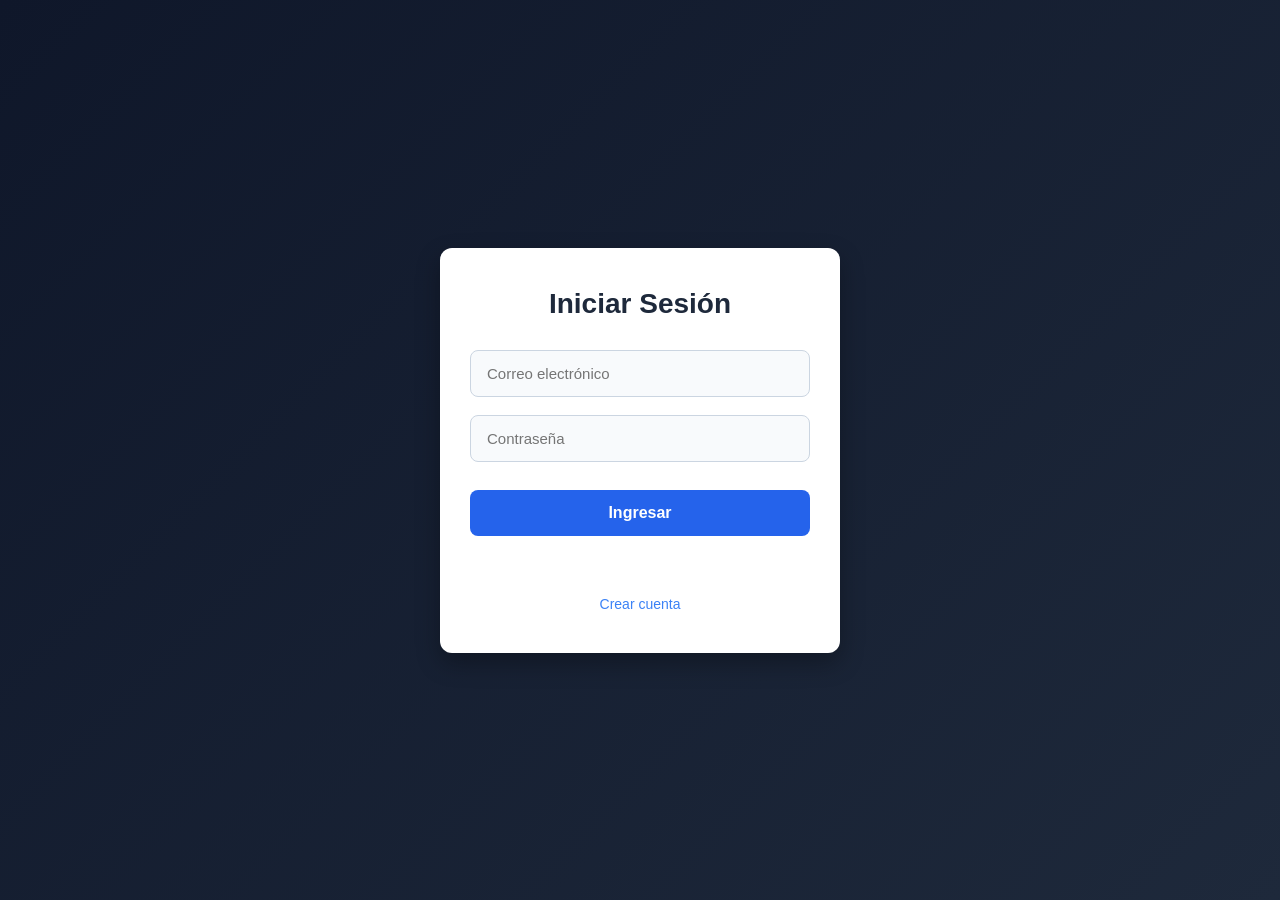
==== frontend/login.html @ dafb1d5c "first commit" ====
<!DOCTYPE html>
<html lang="es">
<head>
    <meta charset="UTF-8">
    <meta name="viewport" content="width=device-width, initial-scale=1.0">
    <title>Login</title>
    <link rel="stylesheet" href="css/style.css">
</head>
<body>

    <div class="auth-wrapper">

        <div class="login-container">

            <h1>Iniciar Sesión</h1>

            <form id="formLogin">
                <input type="email" id="email" placeholder="Correo electrónico" required>
                <input type="password" id="password" placeholder="Contraseña" required>
                <button type="submit">Ingresar</button>
            </form>

            <p id="mensaje"></p>

            <a href="registro.html">Crear cuenta</a>

        </div>

    </div>

    <script src="../js/login.js"></script>

</body>
</html>
---- frontend/css/style.css ----
/* ==========================================
   1. RESET & ESTILOS BASE (Comunes a todo)
   ========================================== */
* {
    margin: 0;
    padding: 0;
    box-sizing: border-box;
    font-family: 'Segoe UI', Roboto, Helvetica, Arial, sans-serif;
}

body {
    min-height: 100vh;
    color: #334155;
    background-color: #f8fafc; /* Fondo general gris claro e impecable */
}

/* Control del sistema de pestañas interactivas */
.hidden {
    display: none !important;
}


/* ==========================================
   2. VISTA DE ACCESO (Login / Registro)
   ========================================== */
.auth-wrapper {
    min-height: 100vh;
    width: 100%;
    display: flex;
    justify-content: center;
    align-items: center;
    background: linear-gradient(135deg, #0f172a 0%, #1e293b 100%);
    padding: 20px;
}

.login-container {
    background-color: #ffffff;
    width: 100%;
    max-width: 400px;
    padding: 40px 30px;
    border-radius: 12px;
    box-shadow: 0 10px 25px rgba(0, 0, 0, 0.3);
    text-align: center;
}

.login-container h1 {
    color: #1e293b;
    font-size: 28px;
    font-weight: 700;
    margin-bottom: 30px;
}

.login-container form {
    display: flex;
    flex-direction: column;
    gap: 18px;
}

.login-container input {
    width: 100%;
    padding: 14px 16px;
    font-size: 15px;
    border: 1px solid #cbd5e1;
    border-radius: 8px;
    background-color: #f8fafc;
    color: #334155;
    outline: none;
    transition: all 0.3s ease;
}

.login-container input:focus {
    border-color: #3b82f6;
    box-shadow: 0 0 0 4px rgba(59, 130, 246, 0.15);
}

.login-container button {
    width: 100%;
    padding: 14px;
    font-size: 16px;
    font-weight: 600;
    color: #ffffff;
    background-color: #2563eb;
    border: none;
    border-radius: 8px;
    cursor: pointer;
    transition: background-color 0.2s, transform 0.1s;
    margin-top: 10px;
}

.login-container button:hover { background-color: #1d4ed8; }
.login-container button:active { transform: scale(0.98); }

.login-container a {
    display: inline-block;
    margin-top: 25px;
    font-size: 14px;
    color: #3b82f6;
    text-decoration: none;
    font-weight: 500;
}

.login-container a:hover { text-decoration: underline; }

#mensaje { margin-top: 15px; font-size: 14px; min-height: 20px; }
.error { color: #ef4444; }
.exito { color: #22c55e; }


/* ==========================================
   3. ARQUITECTURA DEL PANEL (Dashboard Layout)
   ========================================== */
.dashboard-layout {
    display: flex;
    min-height: 100vh;
}

/* --- SIDEBAR IZQUIERDA --- */
.sidebar {
    width: 260px;
    background-color: #0f172a; /* Azul noche profundo */
    color: #ffffff;
    display: flex;
    flex-direction: column;
    padding: 25px 15px;
    flex-shrink: 0;
}

.sidebar-header h2 {
    font-size: 19px;
    font-weight: 700;
    color: #3b82f6;
    border-bottom: 1px solid #1e293b;
    padding-bottom: 20px;
    margin-bottom: 25px;
    text-align: center;
}

/* Menú de navegación interno */
.sidebar-menu {
    display: flex;
    flex-direction: column;
    gap: 8px;
    flex: 1;
}

.menu-btn {
    background: none;
    border: none;
    color: #94a3b8;
    text-align: left;
    padding: 12px 16px;
    font-size: 14px;
    font-weight: 500;
    cursor: pointer;
    border-radius: 8px;
    display: flex;
    align-items: center;
    gap: 12px;
    transition: all 0.2s ease;
    width: 100%;
}

.menu-btn:hover {
    background-color: #1e293b;
    color: #ffffff;
}

.menu-btn.active {
    background-color: #2563eb;
    color: #ffffff;
    font-weight: 600;
}

/* Footer de la Sidebar (Boton Salir) */
.sidebar-footer {
    border-top: 1px solid #1e293b;
    padding-top: 15px;
}

.logout-btn {
    background-color: rgba(239, 68, 68, 0.1);
    border: none;
    color: #f87171;
    width: 100%;
    padding: 12px;
    border-radius: 8px;
    font-size: 14px;
    font-weight: 600;
    cursor: pointer;
    text-align: left;
    display: flex;
    align-items: center;
    gap: 12px;
    transition: all 0.2s ease;
}

.logout-btn:hover {
    background-color: #ef4444;
    color: #ffffff;
}

/* --- CONTENIDO PRINCIPAL DERECHO --- */
.main-content {
    flex: 1;
    display: flex;
    flex-direction: column;
    min-width: 0; /* Evita desbordamiento de tablas */
}

/* Barra superior de títulos */
.top-bar {
    background-color: #ffffff;
    padding: 20px 40px;
    display: flex;
    justify-content: space-between;
    align-items: center;
    border-bottom: 1px solid #e2e8f0;
}

.top-bar h1 {
    font-size: 24px;
    color: #1e293b;
    font-weight: 700;
}

.user-info {
    font-size: 14px;
    font-weight: 600;
    color: #64748b;
    background-color: #f1f5f9;
    padding: 6px 14px;
    border-radius: 20px;
}

/* Cuerpo de módulos */
.content-body {
    padding: 40px;
    flex: 1;
    overflow-y: auto;
}

/* Contenedor Grid Centrado de dos columnas */
.grid-container {
    display: grid;
    grid-template-columns: 360px 1fr;
    gap: 30px;
    align-items: start;
    max-width: 1300px;
    margin: 0 auto; /* Centra todo el bloque en pantallas anchas */
}

/* Tarjetas limpias independientes (Formulario y Lista) */
.form-card, .list-card, .card-placeholder {
    background-color: #ffffff;
    padding: 25px;
    border-radius: 12px;
    box-shadow: 0 4px 6px -1px rgba(0, 0, 0, 0.05), 0 2px 4px -1px rgba(0, 0, 0, 0.03);
}

.form-card h3, .list-card h3, .card-placeholder h3 {
    font-size: 17px;
    color: #1e293b;
    margin-bottom: 20px;
    font-weight: 600;
    border-bottom: 1px solid #f1f5f9;
    padding-bottom: 10px;
}


/* ==========================================
   4. COMPONENTES DE FORMULARIOS DEL PANEL
   ========================================== */
#formLibro {
    display: flex;
    flex-direction: column;
    gap: 16px;
}

.form-group {
    display: flex;
    flex-direction: column;
    gap: 6px;
}

.form-group label {
    font-size: 13px;
    font-weight: 600;
    color: #475569;
}

#formLibro input[type="text"],
#formLibro input[type="number"],
#formLibro textarea,
#formLibro select {
    width: 100%;
    padding: 10px 12px;
    font-size: 14px;
    border: 1px solid #cbd5e1;
    border-radius: 6px;
    background-color: #ffffff;
    color: #334155;
    outline: none;
    transition: all 0.2s ease;
}

#formLibro input:focus,
#formLibro textarea:focus,
#formLibro select:focus {
    border-color: #2563eb;
    box-shadow: 0 0 0 3px rgba(37, 99, 235, 0.1);
}

/* Fila con dos columnas internas (Para Stock y Categoría) */
.form-row {
    display: grid;
    grid-template-columns: 1fr 1fr;
    gap: 15px;
}

#formLibro textarea {
    resize: vertical;
}

/* Botón de envío del CRUD */
.btn-primary {
    background-color: #2563eb;
    color: #ffffff;
    border: none;
    padding: 12px;
    font-size: 14px;
    font-weight: 600;
    border-radius: 6px;
    cursor: pointer;
    transition: background-color 0.2s;
    margin-top: 8px;
}

.btn-primary:hover {
    background-color: #1d4ed8;
}


/* ==========================================
   5. TABLAS DE DATOS (CRUD Listado)
   ========================================== */
.table-responsive {
    width: 100%;
    overflow-x: auto;
}

table {
    width: 100%;
    border-collapse: collapse;
    text-align: left;
    font-size: 14px;
}

table th {
    background-color: #f8fafc;
    color: #64748b;
    padding: 12px 16px;
    font-weight: 600;
    border-bottom: 2px solid #edf2f7;
    text-transform: uppercase;
    font-size: 12px;
    letter-spacing: 0.5px;
}

table td {
    padding: 14px 16px;
    color: #334155;
    border-bottom: 1px solid #f1f5f9;
}

table tr:hover td {
    background-color: #f8fafc;
}

/* Estilos de botones de Acción en filas */
table button {
    padding: 6px 12px;
    border-radius: 6px;
    font-size: 13px;
    font-weight: 600;
    cursor: pointer;
    border: none;
    transition: background-color 0.2s;
}

.btn-edit {
    background-color: #e0f2fe;
    color: #0369a1;
}
.btn-edit:hover { background-color: #bae6fd; }

.btn-delete {
    background-color: #fee2e2;
    color: #b91c1c;
    margin-left: 5px;
}
.btn-delete:hover { background-color: #fecaca; }


/* Placerholder para otras pestañas vacías */
.card-placeholder p {
    color: #64748b;
    font-size: 14px;
    margin-top: 8px;
}
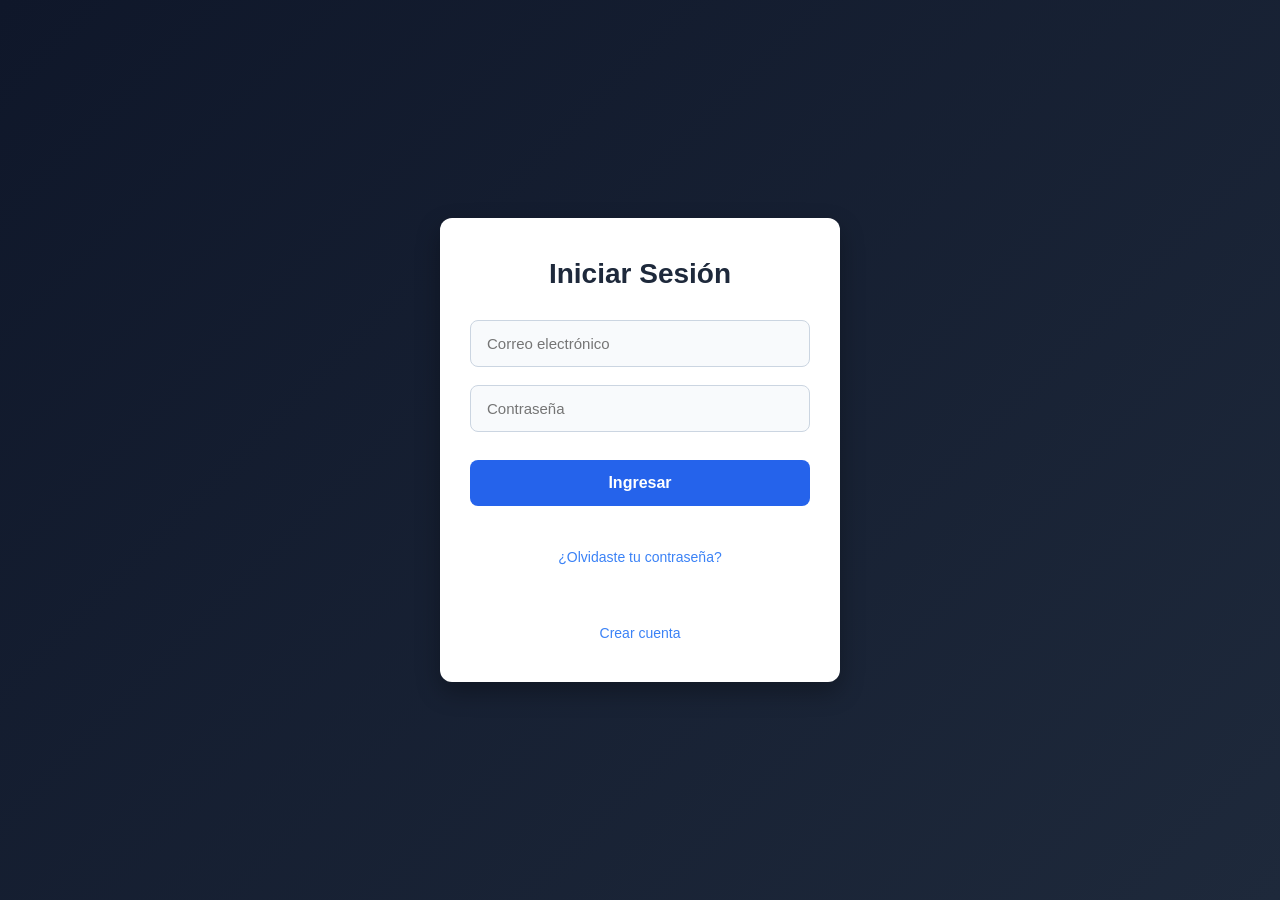
==== commit f6b2c9f2: "nuevos cambios en biblioteca_dos" ====
--- a/frontend/login.html
+++ b/frontend/login.html
@@ -18,6 +18,9 @@
                 <input type="email" id="email" placeholder="Correo electrónico" required>
                 <input type="password" id="password" placeholder="Contraseña" required>
                 <button type="submit">Ingresar</button>
+
+                <a href="recovery.html">¿Olvidaste tu contraseña?</a>
+
             </form>
 
             <p id="mensaje"></p>
--- a/frontend/css/style.css
+++ b/frontend/css/style.css
@@ -1,6 +1,4 @@
-/* ==========================================
-   1. RESET & ESTILOS BASE (Comunes a todo)
-   ========================================== */
+
 * {
     margin: 0;
     padding: 0;
@@ -11,18 +9,16 @@
 body {
     min-height: 100vh;
     color: #334155;
-    background-color: #f8fafc; /* Fondo general gris claro e impecable */
-}
-
-/* Control del sistema de pestañas interactivas */
+    background-color: #f8fafc; 
+}
+
+/* Control.s.i */
 .hidden {
     display: none !important;
 }
 
 
-/* ==========================================
-   2. VISTA DE ACCESO (Login / Registro)
-   ========================================== */
+
 .auth-wrapper {
     min-height: 100vh;
     width: 100%;
@@ -106,18 +102,16 @@
 .exito { color: #22c55e; }
 
 
-/* ==========================================
-   3. ARQUITECTURA DEL PANEL (Dashboard Layout)
-   ========================================== */
+/* ARQUIETECTURA */
 .dashboard-layout {
     display: flex;
     min-height: 100vh;
 }
 
-/* --- SIDEBAR IZQUIERDA --- */
+/*  IZQUIERDA  */
 .sidebar {
     width: 260px;
-    background-color: #0f172a; /* Azul noche profundo */
+    background-color: #0f172a; 
     color: #ffffff;
     display: flex;
     flex-direction: column;
@@ -135,7 +129,7 @@
     text-align: center;
 }
 
-/* Menú de navegación interno */
+/* Menú interno */
 .sidebar-menu {
     display: flex;
     flex-direction: column;
@@ -171,7 +165,7 @@
     font-weight: 600;
 }
 
-/* Footer de la Sidebar (Boton Salir) */
+/*BOT.SAL*/
 .sidebar-footer {
     border-top: 1px solid #1e293b;
     padding-top: 15px;
@@ -199,15 +193,15 @@
     color: #ffffff;
 }
 
-/* --- CONTENIDO PRINCIPAL DERECHO --- */
+
 .main-content {
     flex: 1;
     display: flex;
     flex-direction: column;
-    min-width: 0; /* Evita desbordamiento de tablas */
-}
-
-/* Barra superior de títulos */
+    min-width: 0; 
+}
+
+
 .top-bar {
     background-color: #ffffff;
     padding: 20px 40px;
@@ -232,24 +226,21 @@
     border-radius: 20px;
 }
 
-/* Cuerpo de módulos */
 .content-body {
     padding: 40px;
     flex: 1;
     overflow-y: auto;
 }
 
-/* Contenedor Grid Centrado de dos columnas */
 .grid-container {
     display: grid;
     grid-template-columns: 360px 1fr;
     gap: 30px;
     align-items: start;
     max-width: 1300px;
-    margin: 0 auto; /* Centra todo el bloque en pantallas anchas */
-}
-
-/* Tarjetas limpias independientes (Formulario y Lista) */
+    margin: 0 auto; 
+}
+
 .form-card, .list-card, .card-placeholder {
     background-color: #ffffff;
     padding: 25px;
@@ -266,10 +257,6 @@
     padding-bottom: 10px;
 }
 
-
-/* ==========================================
-   4. COMPONENTES DE FORMULARIOS DEL PANEL
-   ========================================== */
 #formLibro {
     display: flex;
     flex-direction: column;
@@ -310,7 +297,6 @@
     box-shadow: 0 0 0 3px rgba(37, 99, 235, 0.1);
 }
 
-/* Fila con dos columnas internas (Para Stock y Categoría) */
 .form-row {
     display: grid;
     grid-template-columns: 1fr 1fr;
@@ -321,7 +307,6 @@
     resize: vertical;
 }
 
-/* Botón de envío del CRUD */
 .btn-primary {
     background-color: #2563eb;
     color: #ffffff;
@@ -339,10 +324,6 @@
     background-color: #1d4ed8;
 }
 
-
-/* ==========================================
-   5. TABLAS DE DATOS (CRUD Listado)
-   ========================================== */
 .table-responsive {
     width: 100%;
     overflow-x: auto;
@@ -400,8 +381,6 @@
 }
 .btn-delete:hover { background-color: #fecaca; }
 
-
-/* Placerholder para otras pestañas vacías */
 .card-placeholder p {
     color: #64748b;
     font-size: 14px;
